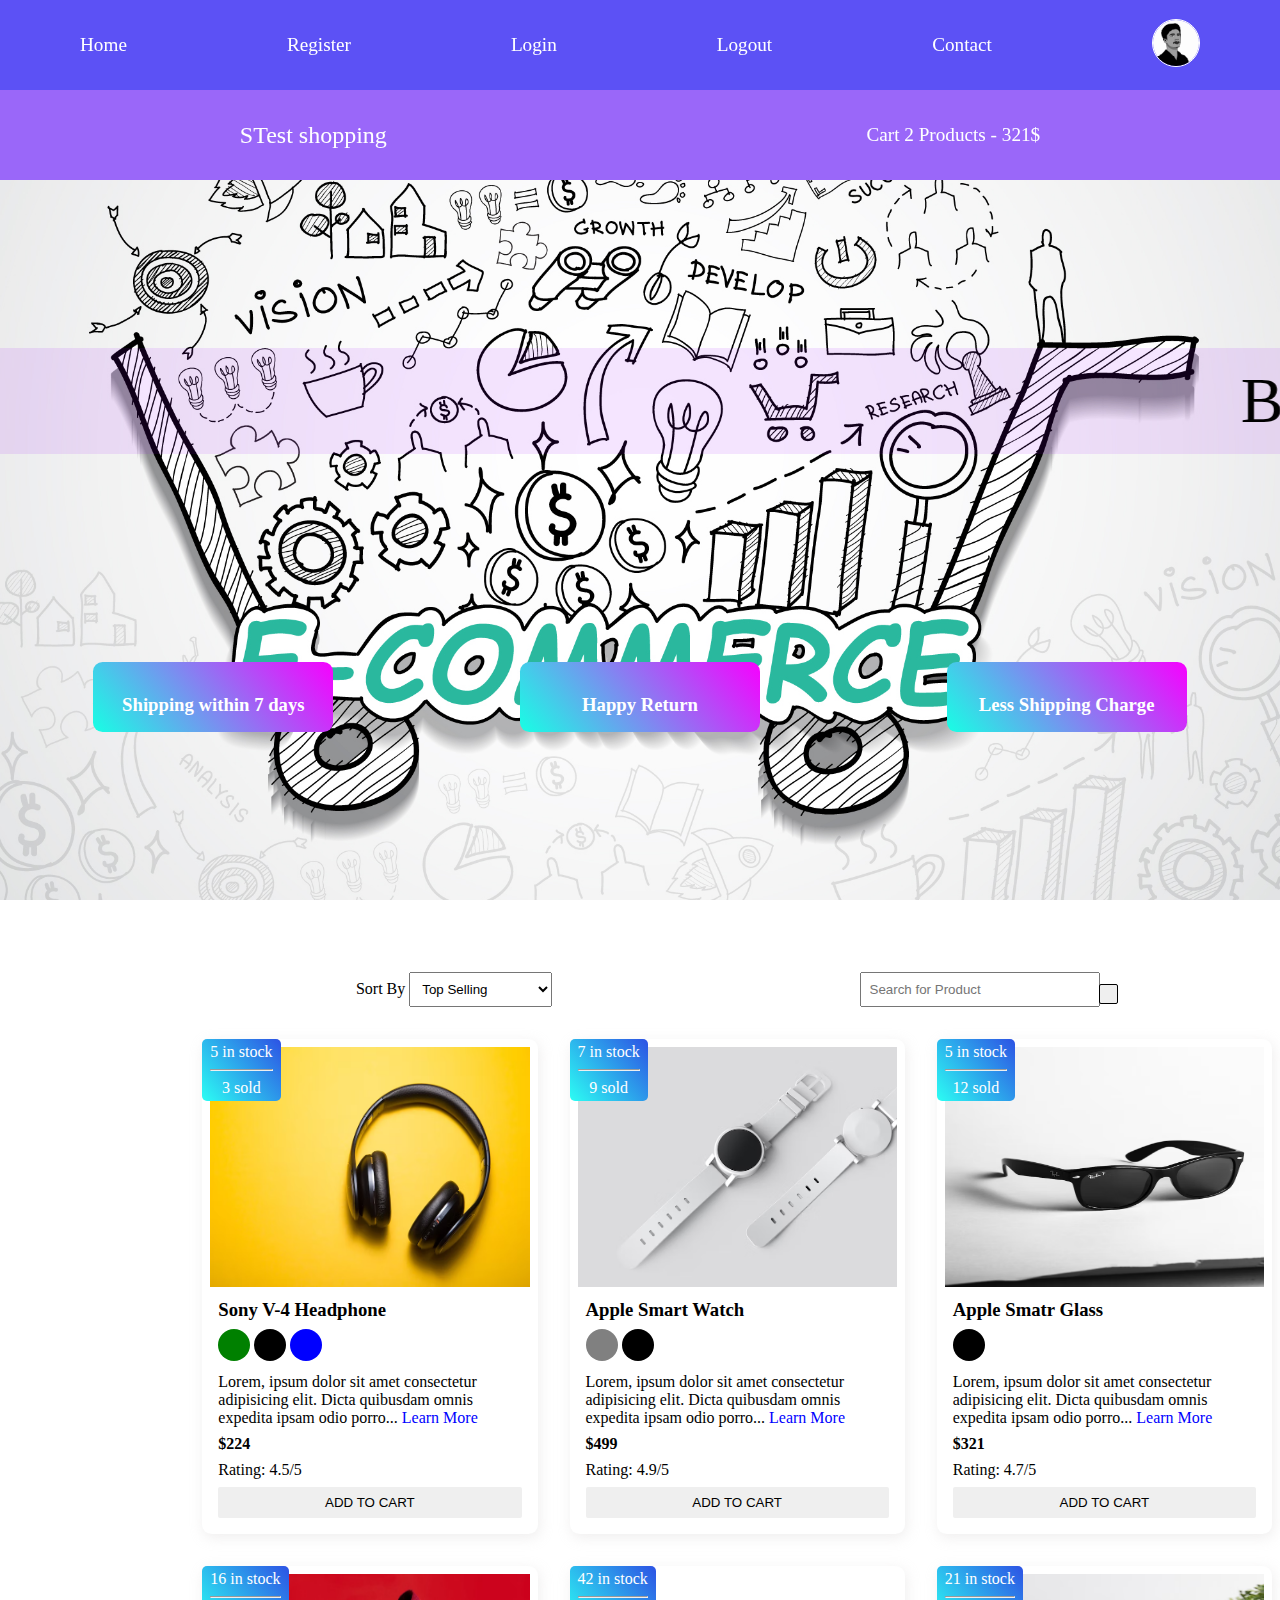
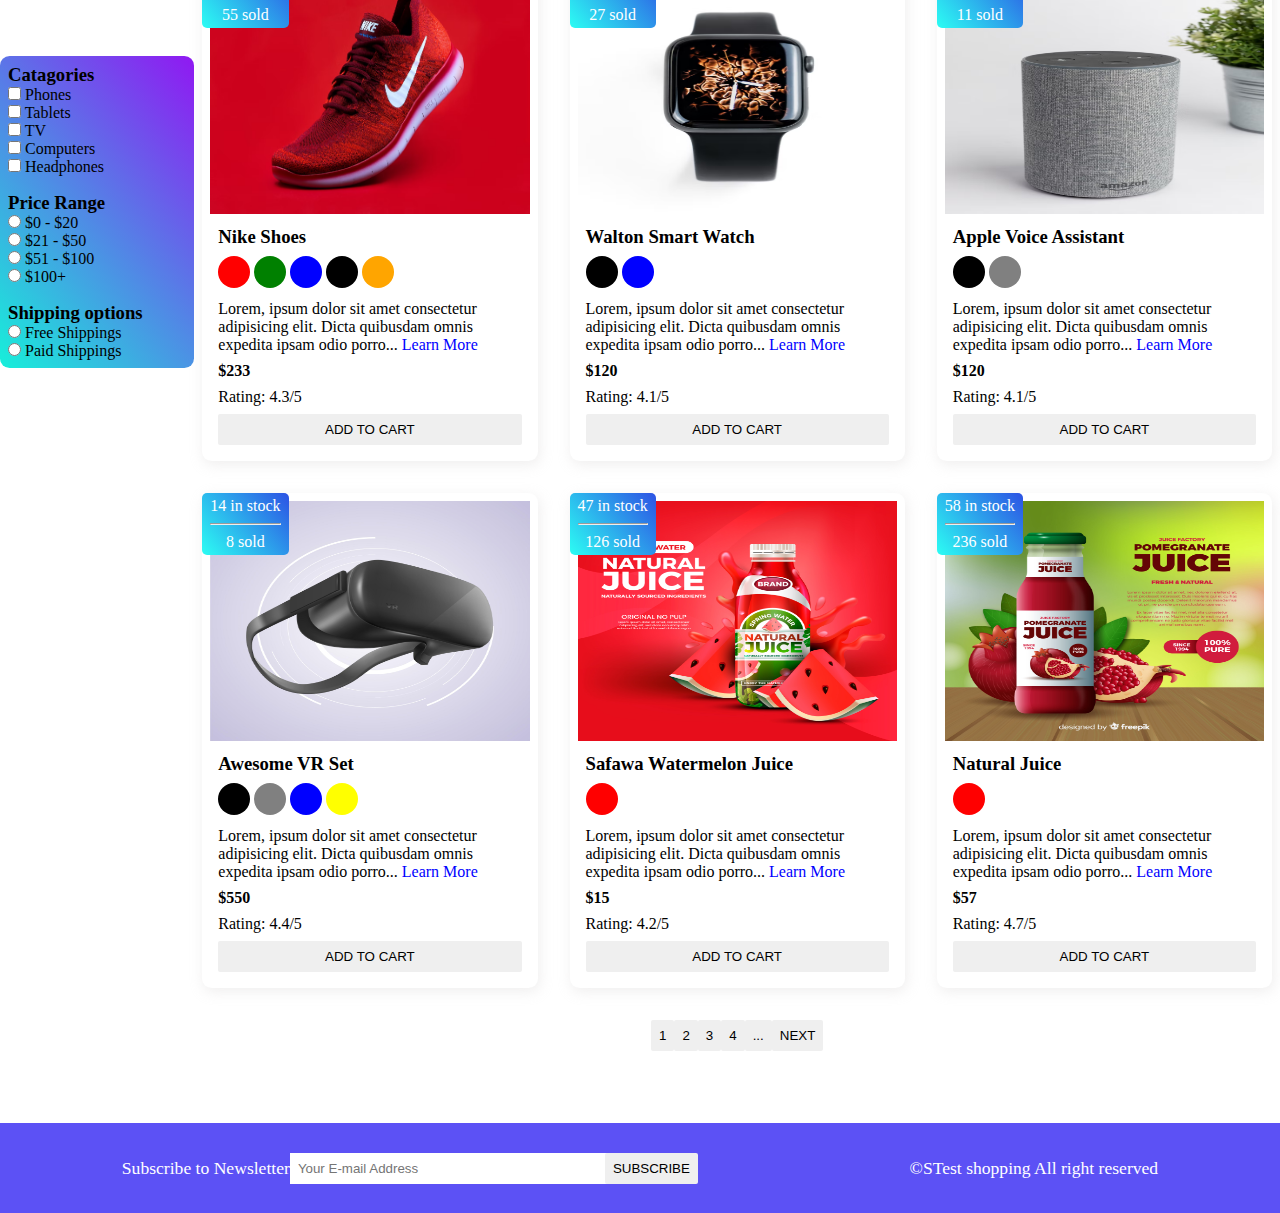
==== index.html @ 64032ff9 "day-2" ====
<!DOCTYPE html>
<html lang="en">

<head>
    <meta charset="UTF-8">
    <meta http-equiv="X-UA-Compatible" content="IE=edge">
    <meta name="viewport" content="width=device-width, initial-scale=1.0">
    <meta name="description" content="this is an ecomerce project for learning html and css">
    <title>E-commerce</title>
    <link rel="stylesheet" href="https://cdnjs.cloudflare.com/ajax/libs/font-awesome/6.2.1/css/all.min.css"
        integrity="sha512-MV7K8+y+gLIBoVD59lQIYicR65iaqukzvf/nwasF0nqhPay5w/9lJmVM2hMDcnK1OnMGCdVK+iQrJ7lzPJQd1w=="
        crossorigin="anonymous" referrerpolicy="no-referrer" />
    <link rel="stylesheet" href="style.css">
</head>

<body>
    <!-- navbar -->
    <i class="fas fa-bars fa-2x" id="menu-icon"></i>
    <nav id="menu" class="hidden">
        <ul class="nav-upper flex-space-around">
            <li class="nav_list"><a href="index.html" class="nav_link">Home</a></li>
            <li class="nav_list"><a href="register.html" class="nav_link">Register</a></li>
            <li class="nav_list"><a href="login.html" class="nav_link">Login</a></li>
            <li class="nav_list"><a href="index.html" class="nav_link">Logout</a></li>
            <li class="nav_list"><a href="contact.html" class="nav_link">Contact</a></li>
            <li class="nav_list"><a href="profile.html" class="nav_link"><img class="profile-icon" src="./images/shakib.jpeg" alt="profile-icon"></a></li>
        </ul>

        <ul class="nav-lower flex-space-around">
            <li class="nav_list"><a href="index.html" class="nav_brand nav_link">STest shopping</a></li>
            <li class="nav_list"><a href="cart.html" class="nav_link">Cart 2 Products - 321$</a></li>
        </ul>
    </nav>

    <!-- header section  -->
    <header class="header">
        <div class="banner flex-space-around">
            <marquee class="banner_title" behavior="" direction="">Buy from your favourite brands in more discount | Free shipping are available | 100% Happy return policy | Happy shopping.</marquee>
            <div class="features flex-space-around">
                <article class="feature flex-center">
                    <i class="fa-solid fa-truck feature_icon"></i>
                    <h3>Shipping within 7 days</h3>
                </article>
                <article class="feature flex-center">
                    <i class="fa-brands fa-rocketchat feature_icon"></i>
                    <h3>Happy Return</h3>
                </article>
                <article class="feature flex-center">
                    <i class="fa-regular fa-credit-card feature_icon"></i>
                    <h3>Less Shipping Charge</h3>
                </article>
            </div>
        </div>
    </header>

    <main class="flex-center">
        <div class="sidebar">
            <section class="catagory-section">
                <h3>Catagories</h3>
                <ul class="list">
                    <li class="list_item">
                        <label for="phone">
                        <input type="checkbox" name="phone" id="phone">
                        Phones</label>
                    </li>
                    <li class="list_item">
                        <label for="tablets">
                        <input type="checkbox" name="tablets" id="tablets">
                        Tablets</label>
                    </li>
                    <li class="list_item">
                        <label for="TV">
                        <input type="checkbox" name="TV" id="TV">
                        TV</label>
                    </li>
                    <li class="list_item">
                        <label for="computers">
                        <input type="checkbox" name="computers" id="computers">
                        Computers</label>
                    </li>
                    <li class="list_item">
                        <label for="headphones">
                        <input type="checkbox" name="headphones" id="headphones">
                        Headphones</label>
                    </li>
                </ul>
            </section>

            <section class="price-section">
                <h3>Price Range</h3>
                <ul class="list">
                    <li class="list_item">
                        <label for="price1">
                        <input type="radio" name="price" id="price1" value="[0-20]">
                        $0 - $20</label>
                    </li>
                    <li class="list_item">
                        <label for="price2">
                        <input type="radio" name="price" id="price2" value="[21-50]">
                        $21 - $50</label>
                    </li>
                    <li class="list_item">
                        <label for="price3">
                        <input type="radio" name="price" id="price3" value="[51-100]">
                        $51 - $100</label>
                    </li>
                    <li class="list_item">
                        <label for="price4">
                        <input type="radio" name="price" id="price4" value="[101+]">
                        $100+</label>
                    </li>
                    
                </ul>
            </section>
            <section class="shipping-section">
                <h3>Shipping options</h3>
                <ul class="list">
                    <li class="list_item">
                        <label for="free">
                        <input type="radio" name="shipping" id="free">
                        Free Shippings</label>
                    </li>
                    <li class="list_item">
                        <label for="paid">
                        <input type="radio" name="shipping" id="paid">
                        Paid Shippings</label>
                    </li>
                </ul>
            </section>
        </div>

        <div class="main-content">
            <section class="actions flex-space-around">
                <div class="actions_sort">
                    <label for="sort">Sort By</label>
                    <select name="sort" id="sort">
                        <option value="sold">Top Selling</option>
                        <option value="rating">Most Rated</option>
                        <option value="low">Price Low to High</option>
                        <option value="high">Price High to Low</option>
                        <option value="recent">Recently added</option>
                    </select>
                </div>
                <div class="actions_search">
                    <input type="text" placeholder="Search for Product">
                    <button class="btn">
                        <i class="fa-shart fa-solid fa-magnifying-glass"></i>
                    </button>
                </div>
            </section>

            <!-- product section  -->
            <section class="products">
                <article class="product cart">
                    <div class="badge">
                        <span>5 in stock</span> <hr class="hr-design">
                        <span>3 sold</span>
                    </div>
                    <img class="product_img" src="./images/product1.jpg" alt="Product 1">
                    <div class="product_body">
                        <h3 class="Product_name">Sony V-4 Headphone</h3>
                        <p>
                            <span class="dot green"></span>
                            <span class="dot black"></span>
                            <span class="dot blue"></span>
                        </p>
                        <p class="product-decription">
                            Lorem, ipsum dolor sit amet consectetur adipisicing elit. Dicta quibusdam omnis expedita ipsam odio porro... <a class="learn-more" href="/product.html">Learn More</a>
                        </p>
                        <h4 class="product_price">$224</h4>
                        <p class="product_rating">Rating: 4.5/5</p>
                        <button class="btn product_button">Add to Cart</button>
                    </div>
                </article>

                <article class="product cart">
                    <div class="badge">
                        <span>7 in stock</span> <hr class="hr-design">
                        <span>9 sold</span>
                    </div>
                    <img class="product_img" src="./images/product2.png" alt="Product 2">
                    <div class="product_body">
                        <h3 class="Product_name">Apple Smart Watch</h3>
                        <p>
                            <span class="dot grey"></span>
                            <span class="dot black"></span>
                        </p>
                        <p class="product-decription">
                            Lorem, ipsum dolor sit amet consectetur adipisicing elit. Dicta quibusdam omnis expedita ipsam odio porro... <a class="learn-more" href="/product.html">Learn More</a>
                        </p>
                        <h4 class="product_price">$499</h4>
                        <p class="product_rating">Rating: 4.9/5</p>
                        <button class="btn product_button">Add to Cart</button>
                    </div>
                </article>
                
                <article class="product cart">
                    <div class="badge">
                        <span>5 in stock</span> <hr class="hr-design">
                        <span>12 sold</span>
                    </div>
                    <img class="product_img" src="./images/product3.jpg" alt="Product 3">
                    <div class="product_body">
                        <h3 class="Product_name">Apple Smatr Glass</h3>
                        <p>
                            <span class="dot black"></span>
                        </p>
                        <p class="product-decription">
                            Lorem, ipsum dolor sit amet consectetur adipisicing elit. Dicta quibusdam omnis expedita ipsam odio porro... <a class="learn-more" href="/product.html">Learn More</a>
                        </p>
                        <h4 class="product_price">$321</h4>
                        <p class="product_rating">Rating: 4.7/5</p>
                        <button class="btn product_button">Add to Cart</button>
                    </div>
                </article>

                <article class="product cart">
                    <div class="badge">
                        <span>16 in stock</span> <hr class="hr-design">
                        <span>55 sold</span>
                    </div>
                    <img class="product_img" src="./images/product4.jpg" alt="Product 4">
                    <div class="product_body">
                        <h3 class="Product_name">Nike Shoes</h3>
                        <p>
                            <span class="dot red"></span>
                            <span class="dot green"></span>
                            <span class="dot blue"></span>
                            <span class="dot black"></span>
                            <span class="dot orange"></span>
                        </p>
                        <p class="product-decription">
                            Lorem, ipsum dolor sit amet consectetur adipisicing elit. Dicta quibusdam omnis expedita ipsam odio porro... <a class="learn-more" href="/product.html">Learn More</a>
                        </p>
                        <h4 class="product_price">$233</h4>
                        <p class="product_rating">Rating: 4.3/5</p>
                        <button class="btn product_button">Add to Cart</button>
                    </div>
                </article>

                <article class="product cart">
                    <div class="badge">
                        <span>42 in stock</span> <hr class="hr-design">
                        <span>27 sold</span>
                    </div>
                    <img class="product_img" src="./images/product5.jpg" alt="Product 5">
                    <div class="product_body">
                        <h3 class="Product_name">Walton Smart Watch</h3>
                        <p>
                            <span class="dot black"></span>
                            <span class="dot blue"></span>
                        </p>
                        <p class="product-decription">
                            Lorem, ipsum dolor sit amet consectetur adipisicing elit. Dicta quibusdam omnis expedita ipsam odio porro... <a class="learn-more" href="/product.html">Learn More</a>
                        </p>
                        <h4 class="product_price">$120</h4>
                        <p class="product_rating">Rating: 4.1/5</p>
                        <button class="btn product_button">Add to Cart</button>
                    </div>
                </article>

                <article class="product cart">
                    <div class="badge">
                        <span>21 in stock</span> <hr class="hr-design">
                        <span>11 sold</span>
                    </div>
                    <img class="product_img" src="./images/product6.jpg" alt="Product 6">
                    <div class="product_body">
                        <h3 class="Product_name">Apple Voice Assistant</h3>
                        <p>
                            <span class="dot black"></span>
                            <span class="dot grey"></span>
                        </p>
                        <p class="product-decription">
                            Lorem, ipsum dolor sit amet consectetur adipisicing elit. Dicta quibusdam omnis expedita ipsam odio porro... <a class="learn-more" href="/product.html">Learn More</a>
                        </p>
                        <h4 class="product_price">$120</h4>
                        <p class="product_rating">Rating: 4.1/5</p>
                        <button class="btn product_button">Add to Cart</button>
                    </div>
                </article>

                <article class="product cart">
                    <div class="badge">
                        <span>14 in stock</span> <hr class="hr-design">
                        <span>8 sold</span>
                    </div>
                    <img class="product_img" src="./images/product7.jpg" alt="Product 6">
                    <div class="product_body">
                        <h3 class="Product_name">Awesome VR Set</h3>
                        <p>
                            <span class="dot black"></span>
                            <span class="dot grey"></span>
                            <span class="dot blue"></span>
                            <span class="dot yellow"></span>
                        </p>
                        <p class="product-decription">
                            Lorem, ipsum dolor sit amet consectetur adipisicing elit. Dicta quibusdam omnis expedita ipsam odio porro... <a class="learn-more" href="/product.html">Learn More</a>
                        </p>
                        <h4 class="product_price">$550</h4>
                        <p class="product_rating">Rating: 4.4/5</p>
                        <button class="btn product_button">Add to Cart</button>
                    </div>
                </article>

                <article class="product cart">
                    <div class="badge">
                        <span>47 in stock</span> <hr class="hr-design">
                        <span>126 sold</span>
                    </div>
                    <img class="product_img" src="./images/product8.jpg" alt="Product 8">
                    <div class="product_body">
                        <h3 class="Product_name">Safawa Watermelon Juice</h3>
                        <p>
                            <span class="dot red"></span>
                        </p>
                        <p class="product-decription">
                            Lorem, ipsum dolor sit amet consectetur adipisicing elit. Dicta quibusdam omnis expedita ipsam odio porro... <a class="learn-more" href="/product.html">Learn More</a>
                        </p>
                        <h4 class="product_price">$15</h4>
                        <p class="product_rating">Rating: 4.2/5</p>
                        <button class="btn product_button">Add to Cart</button>
                    </div>
                </article>

                <article class="product cart">
                    <div class="badge">
                        <span>58 in stock</span> <hr class="hr-design">
                        <span>236 sold</span>
                    </div>
                    <img class="product_img" src="./images/product9.jpg" alt="Product 9">
                    <div class="product_body">
                        <h3 class="Product_name">Natural Juice</h3>
                        <p>
                            <span class="dot red"></span>
                        </p>
                        <p class="product-decription">
                            Lorem, ipsum dolor sit amet consectetur adipisicing elit. Dicta quibusdam omnis expedita ipsam odio porro... <a class="learn-more" href="/product.html">Learn More</a>
                        </p>
                        <h4 class="product_price">$57</h4>
                        <p class="product_rating">Rating: 4.7/5</p>
                        <button class="btn product_button">Add to Cart</button>
                    </div>
                </article>
            </section>
            <div class="pagination">
                <button class="btn pagination_btn">1</button>
                <button class="btn pagination_btn">2</button>
                <button class="btn pagination_btn">3</button>
                <button class="btn pagination_btn">4</button>
                <button class="btn pagination_btn">...</button>
                <button class="btn pagination_btn">NEXT</button>
            </div>
        </div>
    </main>

    <!-- footer  -->
    <footer class="footer flex-space-around">
        <div class="flex-space-around">
            <label for="subscribe">Subscribe to Newsletter</label>
            <input type="email" id="subscribe" name="subscribe" class="footer_input" placeholder="Your E-mail Address"/>
            <button class="btn btn-subscribe">Subscribe</button>
        </div>
        <div>
            <p>&copy;STest shopping All right reserved</p>
        </div>
    </footer>

    <script src="./Scripts/index.js"></script>
</body>

</html>
---- style.css ----
/* css variables */

:root{
    --primary-color: rgb(92, 81, 245);
    --secondary-color: rgba(143, 87, 248, 0.9);
    --padding: 0.5rem;
    --transition: all 0.3sec;
    --border-radious: 0.6rem;
    --box-shadow: 0.1rem 0.2rem 0.8rem rgba(205, 202, 202, 0.3);
}



/* primary codes */

*{
    box-sizing: border-box;
    list-style-type: none; 
    margin: 0;
    padding: 0;
    outline: none;
    text-decoration: none;
}

html{
    scroll-behavior: smooth;
}

img{
    width: 100%;
    height: auto;
}

.flex-center{
    display: flex;
    justify-content: center;
    align-items: center;

}

.flex-space-around{
    display: flex;
    justify-content: space-around;
    align-items: center;
}

.btn{
    border: none;
    padding: var(--padding);
    cursor: pointer;
    text-transform: uppercase;
    align-items: center;
    border-radius: 2px;
}

.btn:hover{
    background-color: var(--secondary-color);
}

.cart{
    box-shadow: var(--box-shadow);
    border-radius: var(--border-radious);
    transition: var(--transition);
    padding: var(--padding);
}

.cart:hover{
    box-shadow: 0.1rem 0.2rem 0.8rem rgb(129, 128, 131);
}

.hr-design{
    margin: 0.5rem 0;
}

.dot{
    height: 2rem;
    width: 2rem;
    border-radius: 50%;
    display: inline-block;
}

.red{
    background-color: red;
}

.green{
    background-color: green;
}

.blue{
    background-color: blue;
}

.black{
    background-color: black;
}

.grey{
    background-color: grey;
}

.yellow{
    background-color: yellow;
}

.orange{
    background-color: orange;
}


/*upper navbar */

#menu-icon{
    display: none;
}

nav{
    font-family: 'Lucida Sans';
    font-size: 1.2rem;
    position: sticky;
    top: 0;
    left: 0;
    z-index: 100;
}

.nav-upper{
    min-height: 10vh;
    background-color: var(--primary-color);
    padding: 1rem 0;
}

.nav_list{
    transition: var(--transition);
}

.nav_list:hover{
    color: black;
}

.nav_link{
    color: white;
    transition: var(--transition);
}

.nav_link:hover{
    color: black;
}

.profile-icon{
    width: 3rem;
    height: 3rem;
    border-radius: 50%;
    border: white 1px solid;
    filter: saturate(0);
    transition: var(--transition);
}

.profile-icon:hover{
    filter: none;
}


/* lower navbar */

.nav-lower{
    min-height: 10vh;
    background-color: var(--secondary-color);
}

.nav_brand{
    font-size: 1.5rem;
}




/* header  */

.header{
    padding: 4rem 0;
    height: 80vh;
    background: url(./images/bg3.jpg) no-repeat center;
    background-attachment: fixed;
    background-size: cover;
}

.banner{
    width: 100%;
    height: 100%;
    flex-direction: column;
}

.banner_title{
    font-size: 4rem;
    background-color: rgba(153, 0, 255, 0.1);
    padding: 1rem;
    border-radius: 5;
}

.features{
    width: 100%;

}

.feature{
    background-image: linear-gradient(50deg, rgb(23, 255, 228), rgb(247, 0, 255));
    color: white;
    border-radius: var(--border-radious);
    padding: 1rem;
    width: 15rem;
    flex-direction: column;
    gap: 1rem;
}

.feature_icon{
    font-size: 2.3rem;
}


/* main content  */
main{
    padding: 4rem 0;
    min-height: 80vh;
}

.sidebar{
    flex: 0.5;
    padding: var(--padding);
    display: flex;
    flex-direction: column;
    justify-content: center;
    gap: 1rem;
    background-image: linear-gradient(50deg, rgb(23, 239, 218), rgb(144, 24, 242));
    border-radius: var(--border-radious);
    position: sticky;
    top: 10rem;
    left: 0;
    z-index: 100;
}

.main-content{
    flex: 3;
    padding: var(--padding);
}

.actions_sort select{
    padding: var(--padding);
}

.actions_search input{
    padding: var(--padding);
    width: 15rem;
}

.actions_search button{
    margin-left: -0.3rem;
    border: 1px solid;
    padding: 0.55rem;
}

.products{
    display: grid;
    grid-template-columns: repeat(3, minmax(0, 1fr));
    gap: 2rem;
    padding: 2rem 0;
}

.product{
    position: relative;
}

.badge{
    position: absolute;
    top: 0;
    left: 0;
    background-image: linear-gradient(50deg, rgb(44, 253, 243), rgb(45, 82, 228));
    color: white;
    padding: 4px 8px;
    border-radius: 5px;
    text-align: center;
    z-index: 10;
}

.product_img{
    width: 100%;
    height: 15rem;
    transition: var(--transition);
}

.product_body{
    padding: var(--padding);
    display: flex;
    flex-direction: column;
    gap: 0.5rem;
}

.learn-more{
    color: blue;
}

.pagination{
    display: flex;
    justify-content: center;
    align-items: center;
}


/* footer  */

.footer{
    padding: 1rem;
    background-color: var(--primary-color);
    min-height: 10vh;
    color: white;
    font-size: 1.1rem;
}

.btn-subscribe{
    margin-left: -5px;
}

.footer_input{
    border: none;
    padding: var(--padding);
    width: 20rem;
}




@media (max-width: 992px) {
    .flex-space-around{
        flex-direction: column;
        gap: 1rem;
        padding: 1rem 0;
    }

    #menu-icon{
        display: block;
        text-align: center;
        margin: 1rem;
        cursor: pointer;
    }

    .hidden{
        display: none;
    }

    .header{
        height: 100vh;
    }

    .products{
        grid-template-columns: repeat(2, minmax(0, 1fr));
    }

    .banner_title{
        font-size: 2rem;
        padding: 10px;
    }
}


@media (max-width: 768px) {
    .products{
        grid-template-columns: repeat(1, minmax(0, 1fr));
    }
}


@media (max-width: 600px) {
    
}
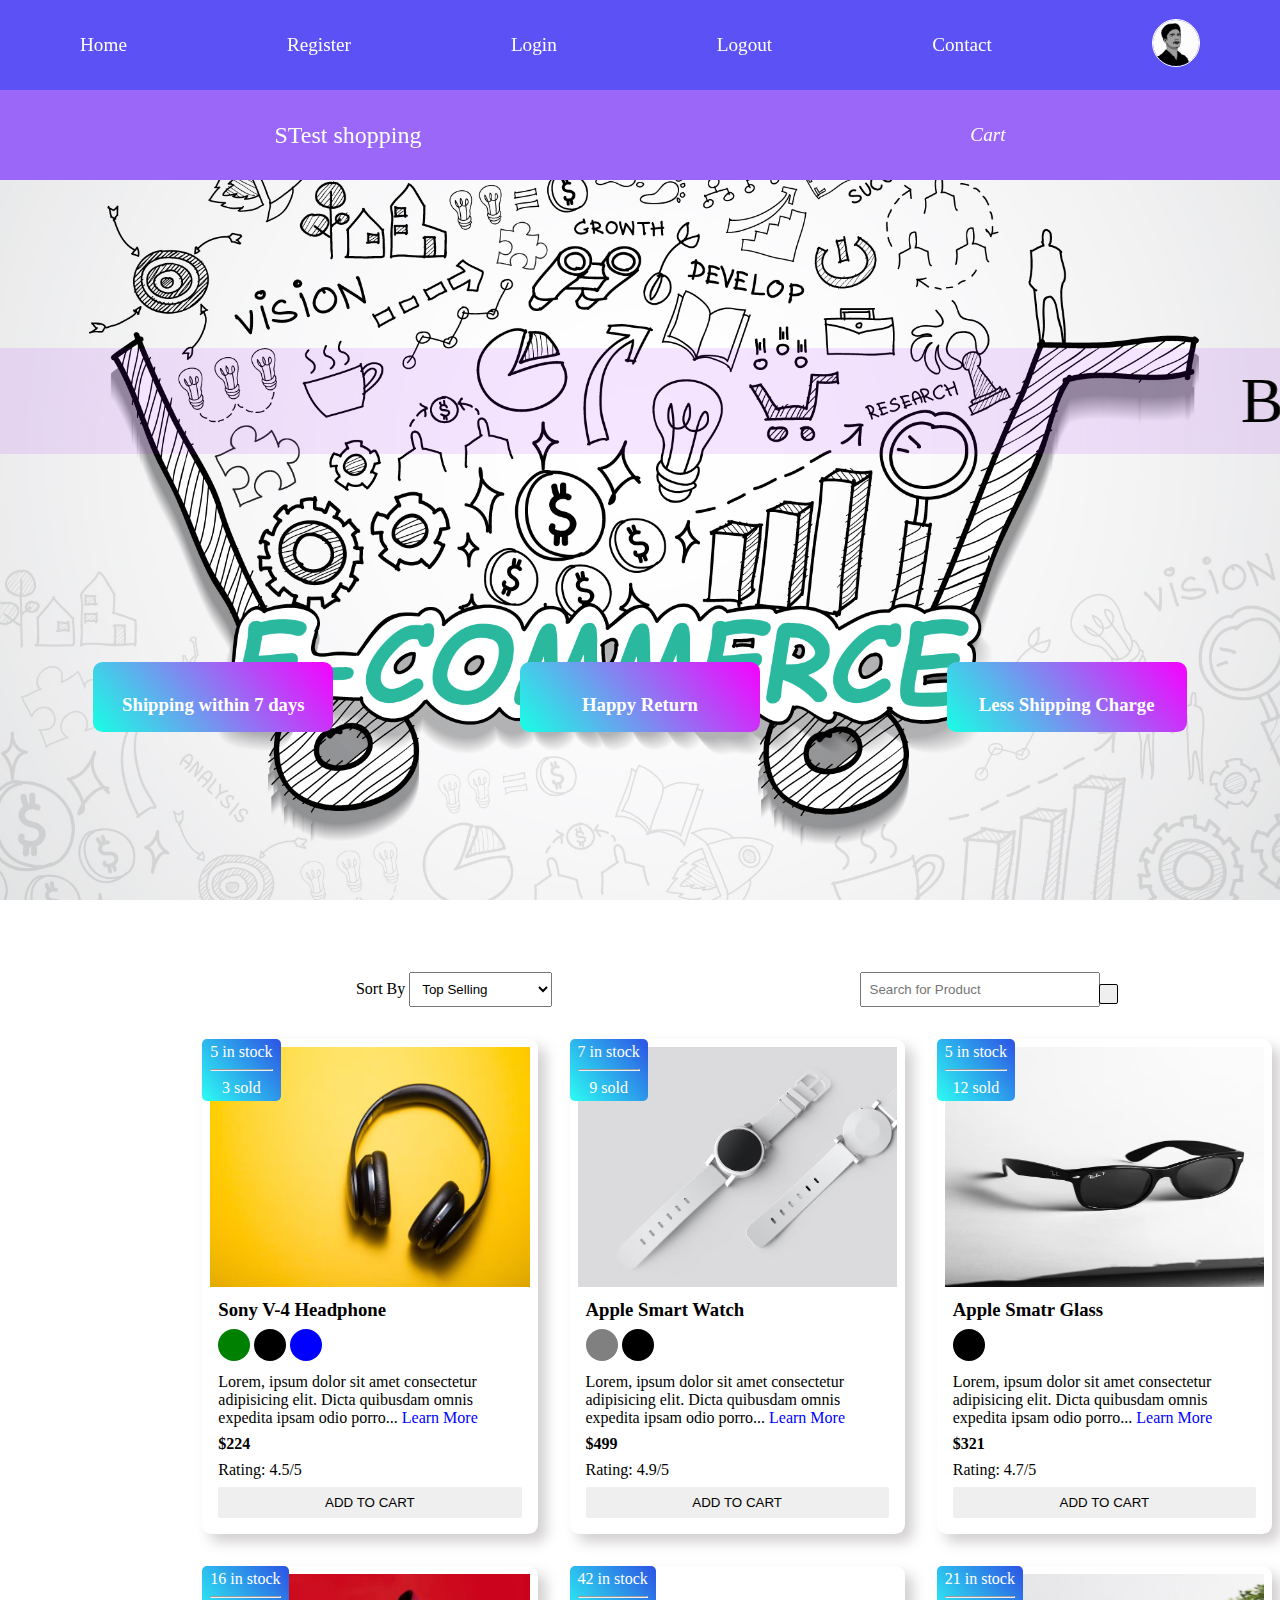
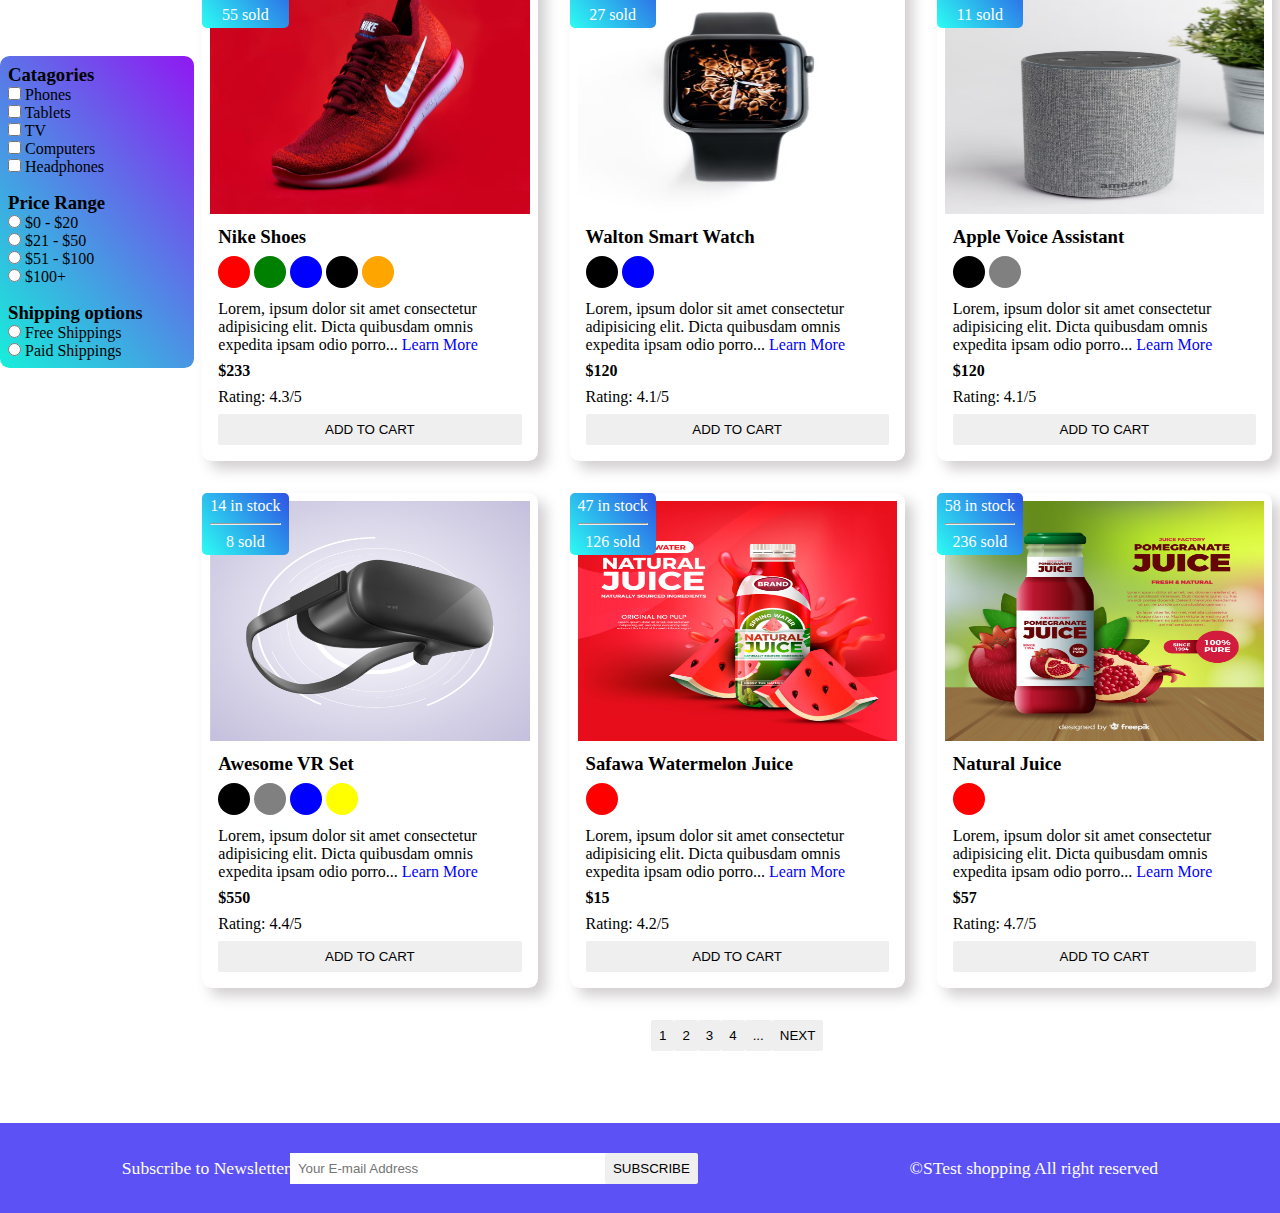
==== commit eba56dc1: "day-3 | all done" ====
--- a/index.html
+++ b/index.html
@@ -23,19 +23,21 @@
             <li class="nav_list"><a href="login.html" class="nav_link">Login</a></li>
             <li class="nav_list"><a href="index.html" class="nav_link">Logout</a></li>
             <li class="nav_list"><a href="contact.html" class="nav_link">Contact</a></li>
-            <li class="nav_list"><a href="profile.html" class="nav_link"><img class="profile-icon" src="./images/shakib.jpeg" alt="profile-icon"></a></li>
+            <li class="nav_list"><a href="profile.html" class="nav_link"><img class="profile-icon"
+                        src="./images/shakib.jpeg" alt="profile-icon"></a></li>
         </ul>
 
         <ul class="nav-lower flex-space-around">
             <li class="nav_list"><a href="index.html" class="nav_brand nav_link">STest shopping</a></li>
-            <li class="nav_list"><a href="cart.html" class="nav_link">Cart 2 Products - 321$</a></li>
+            <li class="nav_list"><a href="cart.html" class="nav_link"><i class="fa fa-shopping-cart" aria-hidden="true"> Cart</i></a></li>
         </ul>
     </nav>
 
     <!-- header section  -->
     <header class="header">
         <div class="banner flex-space-around">
-            <marquee class="banner_title" behavior="" direction="">Buy from your favourite brands in more discount | Free shipping are available | 100% Happy return policy | Happy shopping.</marquee>
+            <marquee class="banner_title" behavior="" direction="">Buy from your favourite brands in more discount |
+                Free shipping are available | 100% Happy return policy | Happy shopping.</marquee>
             <div class="features flex-space-around">
                 <article class="feature flex-center">
                     <i class="fa-solid fa-truck feature_icon"></i>
@@ -60,28 +62,28 @@
                 <ul class="list">
                     <li class="list_item">
                         <label for="phone">
-                        <input type="checkbox" name="phone" id="phone">
-                        Phones</label>
+                            <input type="checkbox" name="phone" id="phone">
+                            Phones</label>
                     </li>
                     <li class="list_item">
                         <label for="tablets">
-                        <input type="checkbox" name="tablets" id="tablets">
-                        Tablets</label>
+                            <input type="checkbox" name="tablets" id="tablets">
+                            Tablets</label>
                     </li>
                     <li class="list_item">
                         <label for="TV">
-                        <input type="checkbox" name="TV" id="TV">
-                        TV</label>
+                            <input type="checkbox" name="TV" id="TV">
+                            TV</label>
                     </li>
                     <li class="list_item">
                         <label for="computers">
-                        <input type="checkbox" name="computers" id="computers">
-                        Computers</label>
+                            <input type="checkbox" name="computers" id="computers">
+                            Computers</label>
                     </li>
                     <li class="list_item">
                         <label for="headphones">
-                        <input type="checkbox" name="headphones" id="headphones">
-                        Headphones</label>
+                            <input type="checkbox" name="headphones" id="headphones">
+                            Headphones</label>
                     </li>
                 </ul>
             </section>
@@ -91,25 +93,25 @@
                 <ul class="list">
                     <li class="list_item">
                         <label for="price1">
-                        <input type="radio" name="price" id="price1" value="[0-20]">
-                        $0 - $20</label>
+                            <input type="radio" name="price" id="price1" value="[0-20]">
+                            $0 - $20</label>
                     </li>
                     <li class="list_item">
                         <label for="price2">
-                        <input type="radio" name="price" id="price2" value="[21-50]">
-                        $21 - $50</label>
+                            <input type="radio" name="price" id="price2" value="[21-50]">
+                            $21 - $50</label>
                     </li>
                     <li class="list_item">
                         <label for="price3">
-                        <input type="radio" name="price" id="price3" value="[51-100]">
-                        $51 - $100</label>
+                            <input type="radio" name="price" id="price3" value="[51-100]">
+                            $51 - $100</label>
                     </li>
                     <li class="list_item">
                         <label for="price4">
-                        <input type="radio" name="price" id="price4" value="[101+]">
-                        $100+</label>
-                    </li>
-                    
+                            <input type="radio" name="price" id="price4" value="[101+]">
+                            $100+</label>
+                    </li>
+
                 </ul>
             </section>
             <section class="shipping-section">
@@ -117,13 +119,13 @@
                 <ul class="list">
                     <li class="list_item">
                         <label for="free">
-                        <input type="radio" name="shipping" id="free">
-                        Free Shippings</label>
+                            <input type="radio" name="shipping" id="free">
+                            Free Shippings</label>
                     </li>
                     <li class="list_item">
                         <label for="paid">
-                        <input type="radio" name="shipping" id="paid">
-                        Paid Shippings</label>
+                            <input type="radio" name="shipping" id="paid">
+                            Paid Shippings</label>
                     </li>
                 </ul>
             </section>
@@ -151,9 +153,10 @@
 
             <!-- product section  -->
             <section class="products">
-                <article class="product cart">
-                    <div class="badge">
-                        <span>5 in stock</span> <hr class="hr-design">
+                <article class="product card">
+                    <div class="badge">
+                        <span>5 in stock</span>
+                        <hr class="hr-design">
                         <span>3 sold</span>
                     </div>
                     <img class="product_img" src="./images/product1.jpg" alt="Product 1">
@@ -165,7 +168,8 @@
                             <span class="dot blue"></span>
                         </p>
                         <p class="product-decription">
-                            Lorem, ipsum dolor sit amet consectetur adipisicing elit. Dicta quibusdam omnis expedita ipsam odio porro... <a class="learn-more" href="/product.html">Learn More</a>
+                            Lorem, ipsum dolor sit amet consectetur adipisicing elit. Dicta quibusdam omnis expedita
+                            ipsam odio porro... <a class="learn-more" href="/product.html">Learn More</a>
                         </p>
                         <h4 class="product_price">$224</h4>
                         <p class="product_rating">Rating: 4.5/5</p>
@@ -173,9 +177,10 @@
                     </div>
                 </article>
 
-                <article class="product cart">
-                    <div class="badge">
-                        <span>7 in stock</span> <hr class="hr-design">
+                <article class="product card">
+                    <div class="badge">
+                        <span>7 in stock</span>
+                        <hr class="hr-design">
                         <span>9 sold</span>
                     </div>
                     <img class="product_img" src="./images/product2.png" alt="Product 2">
@@ -186,17 +191,19 @@
                             <span class="dot black"></span>
                         </p>
                         <p class="product-decription">
-                            Lorem, ipsum dolor sit amet consectetur adipisicing elit. Dicta quibusdam omnis expedita ipsam odio porro... <a class="learn-more" href="/product.html">Learn More</a>
+                            Lorem, ipsum dolor sit amet consectetur adipisicing elit. Dicta quibusdam omnis expedita
+                            ipsam odio porro... <a class="learn-more" href="/product.html">Learn More</a>
                         </p>
                         <h4 class="product_price">$499</h4>
                         <p class="product_rating">Rating: 4.9/5</p>
                         <button class="btn product_button">Add to Cart</button>
                     </div>
                 </article>
-                
-                <article class="product cart">
-                    <div class="badge">
-                        <span>5 in stock</span> <hr class="hr-design">
+
+                <article class="product card">
+                    <div class="badge">
+                        <span>5 in stock</span>
+                        <hr class="hr-design">
                         <span>12 sold</span>
                     </div>
                     <img class="product_img" src="./images/product3.jpg" alt="Product 3">
@@ -206,7 +213,8 @@
                             <span class="dot black"></span>
                         </p>
                         <p class="product-decription">
-                            Lorem, ipsum dolor sit amet consectetur adipisicing elit. Dicta quibusdam omnis expedita ipsam odio porro... <a class="learn-more" href="/product.html">Learn More</a>
+                            Lorem, ipsum dolor sit amet consectetur adipisicing elit. Dicta quibusdam omnis expedita
+                            ipsam odio porro... <a class="learn-more" href="/product.html">Learn More</a>
                         </p>
                         <h4 class="product_price">$321</h4>
                         <p class="product_rating">Rating: 4.7/5</p>
@@ -214,9 +222,10 @@
                     </div>
                 </article>
 
-                <article class="product cart">
-                    <div class="badge">
-                        <span>16 in stock</span> <hr class="hr-design">
+                <article class="product card">
+                    <div class="badge">
+                        <span>16 in stock</span>
+                        <hr class="hr-design">
                         <span>55 sold</span>
                     </div>
                     <img class="product_img" src="./images/product4.jpg" alt="Product 4">
@@ -230,7 +239,8 @@
                             <span class="dot orange"></span>
                         </p>
                         <p class="product-decription">
-                            Lorem, ipsum dolor sit amet consectetur adipisicing elit. Dicta quibusdam omnis expedita ipsam odio porro... <a class="learn-more" href="/product.html">Learn More</a>
+                            Lorem, ipsum dolor sit amet consectetur adipisicing elit. Dicta quibusdam omnis expedita
+                            ipsam odio porro... <a class="learn-more" href="/product.html">Learn More</a>
                         </p>
                         <h4 class="product_price">$233</h4>
                         <p class="product_rating">Rating: 4.3/5</p>
@@ -238,9 +248,10 @@
                     </div>
                 </article>
 
-                <article class="product cart">
-                    <div class="badge">
-                        <span>42 in stock</span> <hr class="hr-design">
+                <article class="product card">
+                    <div class="badge">
+                        <span>42 in stock</span>
+                        <hr class="hr-design">
                         <span>27 sold</span>
                     </div>
                     <img class="product_img" src="./images/product5.jpg" alt="Product 5">
@@ -251,7 +262,8 @@
                             <span class="dot blue"></span>
                         </p>
                         <p class="product-decription">
-                            Lorem, ipsum dolor sit amet consectetur adipisicing elit. Dicta quibusdam omnis expedita ipsam odio porro... <a class="learn-more" href="/product.html">Learn More</a>
+                            Lorem, ipsum dolor sit amet consectetur adipisicing elit. Dicta quibusdam omnis expedita
+                            ipsam odio porro... <a class="learn-more" href="/product.html">Learn More</a>
                         </p>
                         <h4 class="product_price">$120</h4>
                         <p class="product_rating">Rating: 4.1/5</p>
@@ -259,9 +271,10 @@
                     </div>
                 </article>
 
-                <article class="product cart">
-                    <div class="badge">
-                        <span>21 in stock</span> <hr class="hr-design">
+                <article class="product card">
+                    <div class="badge">
+                        <span>21 in stock</span>
+                        <hr class="hr-design">
                         <span>11 sold</span>
                     </div>
                     <img class="product_img" src="./images/product6.jpg" alt="Product 6">
@@ -272,7 +285,8 @@
                             <span class="dot grey"></span>
                         </p>
                         <p class="product-decription">
-                            Lorem, ipsum dolor sit amet consectetur adipisicing elit. Dicta quibusdam omnis expedita ipsam odio porro... <a class="learn-more" href="/product.html">Learn More</a>
+                            Lorem, ipsum dolor sit amet consectetur adipisicing elit. Dicta quibusdam omnis expedita
+                            ipsam odio porro... <a class="learn-more" href="/product.html">Learn More</a>
                         </p>
                         <h4 class="product_price">$120</h4>
                         <p class="product_rating">Rating: 4.1/5</p>
@@ -280,9 +294,10 @@
                     </div>
                 </article>
 
-                <article class="product cart">
-                    <div class="badge">
-                        <span>14 in stock</span> <hr class="hr-design">
+                <article class="product card">
+                    <div class="badge">
+                        <span>14 in stock</span>
+                        <hr class="hr-design">
                         <span>8 sold</span>
                     </div>
                     <img class="product_img" src="./images/product7.jpg" alt="Product 6">
@@ -295,7 +310,8 @@
                             <span class="dot yellow"></span>
                         </p>
                         <p class="product-decription">
-                            Lorem, ipsum dolor sit amet consectetur adipisicing elit. Dicta quibusdam omnis expedita ipsam odio porro... <a class="learn-more" href="/product.html">Learn More</a>
+                            Lorem, ipsum dolor sit amet consectetur adipisicing elit. Dicta quibusdam omnis expedita
+                            ipsam odio porro... <a class="learn-more" href="/product.html">Learn More</a>
                         </p>
                         <h4 class="product_price">$550</h4>
                         <p class="product_rating">Rating: 4.4/5</p>
@@ -303,9 +319,10 @@
                     </div>
                 </article>
 
-                <article class="product cart">
-                    <div class="badge">
-                        <span>47 in stock</span> <hr class="hr-design">
+                <article class="product card">
+                    <div class="badge">
+                        <span>47 in stock</span>
+                        <hr class="hr-design">
                         <span>126 sold</span>
                     </div>
                     <img class="product_img" src="./images/product8.jpg" alt="Product 8">
@@ -315,7 +332,8 @@
                             <span class="dot red"></span>
                         </p>
                         <p class="product-decription">
-                            Lorem, ipsum dolor sit amet consectetur adipisicing elit. Dicta quibusdam omnis expedita ipsam odio porro... <a class="learn-more" href="/product.html">Learn More</a>
+                            Lorem, ipsum dolor sit amet consectetur adipisicing elit. Dicta quibusdam omnis expedita
+                            ipsam odio porro... <a class="learn-more" href="/product.html">Learn More</a>
                         </p>
                         <h4 class="product_price">$15</h4>
                         <p class="product_rating">Rating: 4.2/5</p>
@@ -323,9 +341,10 @@
                     </div>
                 </article>
 
-                <article class="product cart">
-                    <div class="badge">
-                        <span>58 in stock</span> <hr class="hr-design">
+                <article class="product card">
+                    <div class="badge">
+                        <span>58 in stock</span>
+                        <hr class="hr-design">
                         <span>236 sold</span>
                     </div>
                     <img class="product_img" src="./images/product9.jpg" alt="Product 9">
@@ -335,7 +354,8 @@
                             <span class="dot red"></span>
                         </p>
                         <p class="product-decription">
-                            Lorem, ipsum dolor sit amet consectetur adipisicing elit. Dicta quibusdam omnis expedita ipsam odio porro... <a class="learn-more" href="/product.html">Learn More</a>
+                            Lorem, ipsum dolor sit amet consectetur adipisicing elit. Dicta quibusdam omnis expedita
+                            ipsam odio porro... <a class="learn-more" href="/product.html">Learn More</a>
                         </p>
                         <h4 class="product_price">$57</h4>
                         <p class="product_rating">Rating: 4.7/5</p>
@@ -358,7 +378,8 @@
     <footer class="footer flex-space-around">
         <div class="flex-space-around">
             <label for="subscribe">Subscribe to Newsletter</label>
-            <input type="email" id="subscribe" name="subscribe" class="footer_input" placeholder="Your E-mail Address"/>
+            <input type="email" id="subscribe" name="subscribe" class="footer_input"
+                placeholder="Your E-mail Address" />
             <button class="btn btn-subscribe">Subscribe</button>
         </div>
         <div>
--- a/style.css
+++ b/style.css
@@ -6,7 +6,7 @@
     --padding: 0.5rem;
     --transition: all 0.3sec;
     --border-radious: 0.6rem;
-    --box-shadow: 0.1rem 0.2rem 0.8rem rgba(205, 202, 202, 0.3);
+    --box-shadow: 0.5rem 0.5rem 0.8rem rgba(205, 202, 202, 0.9);
 }
 
 
@@ -54,17 +54,18 @@
 }
 
 .btn:hover{
-    background-color: var(--secondary-color);
-}
-
-.cart{
+    background-color: blue;
+    color: white;
+}
+
+.card{
     box-shadow: var(--box-shadow);
     border-radius: var(--border-radious);
     transition: var(--transition);
     padding: var(--padding);
 }
 
-.cart:hover{
+.card:hover{
     box-shadow: 0.1rem 0.2rem 0.8rem rgb(129, 128, 131);
 }
 
@@ -105,6 +106,10 @@
 
 .orange{
     background-color: orange;
+}
+
+.text-center{
+    text-align: center;
 }
 
 
@@ -305,6 +310,203 @@
 }
 
 
+
+/* product details here  */
+
+.product_details-left{
+    flex: 1;
+}
+
+.product_details-left img{
+    height: 20rem;
+    width: 30rem;
+}
+
+.product_details-right{
+    flex: 1;
+    flex-direction: column;
+    display: flex;
+    gap: 0.5rem;
+}
+
+
+/* cart designing */
+.cart{
+    padding: var(--padding);
+    gap: 1rem;
+}
+
+.cart .card{
+    margin-bottom: 1rem;
+}
+
+.cart_items{
+    flex: 1;
+    
+}
+.cart_payment{
+    flex: 1;
+
+}
+
+.cart_item-action{
+    margin-top: 1rem;
+    display: flex;
+    justify-content: space-between;
+    align-items: center;
+}
+
+.cart_item input{
+    flex: 0.1;
+    height: 1.5rem;
+    width: 1.5rem;
+}
+
+.cart_item-img{
+    flex: 0.2;
+    width: 15rem;
+    height: 10rem;
+}
+
+.cart_item-description{
+    flex: 0.4;
+}
+
+.cart_item-shipping{
+    color: green;
+    margin-top: 0.5rem;
+}
+
+.cart_item-action{
+    flex: 0.2;
+}
+
+.cart_payment-summary div{
+    display: flex;
+    justify-content: space-between;
+    align-items: center;
+    margin: 1rem 0;
+}
+
+.cart_payment-btn{
+    width: 100%;
+}
+
+.card_payment-methods h2{
+    text-align: center;
+    margin: 1rem;
+}
+
+.card_payment-methods div{
+    display: flex;
+    justify-content: center;
+    align-items: center;
+    gap: 1rem;
+}
+
+
+
+/* registration and login form  */
+.register{
+    display: flex;
+    flex-direction: column;
+    justify-content: center;
+    align-items: center;
+    gap: 3rem;
+    min-height: 60vh;
+}
+
+.register .card{
+    width: 40rem;
+    height: 20rem;
+}
+
+.form{
+    flex: 1;
+    display: flex;
+    flex-direction: column;
+    gap: 1rem;
+}
+
+.form-control input{
+    height: 2rem;
+    width: 80%;
+    border-radius: 5px;
+}
+
+.form-control:first-child{
+    margin-top: 2rem;
+}
+
+#terms{
+    height: 1rem;
+    width: 1rem;
+    margin-right: 0.5rem;
+}
+
+.register h2{
+    text-decoration: underline;
+}
+
+.contact-btn{
+    background-image: linear-gradient(45deg, rgb(123, 0, 255), rgb(255, 0, 212));
+    border-radius: 5px;
+    width: 30%;
+}
+
+
+
+/* profile styling */
+.profile{
+    flex-direction: column;
+    gap: 3rem;
+
+}
+
+.profile .card{
+    padding: var(--padding);
+    width: 30rem;
+    flex-direction: column;
+    gap: 1rem;
+}
+
+.profile-img{
+    width: 15vw;
+    border-radius: 50%;
+    border: 1px solid;
+}
+
+
+
+/* contact page  */
+.contact-section{
+    min-height: 52vh;
+}
+
+.contact-container{
+    margin-top: 5rem;
+}
+
+.contact-address{
+    flex: 1;
+    gap: 2rem;
+    flex-direction: column;
+}
+
+.contact_map{
+    width: 80%;
+}
+
+.form-control textarea{
+    flex: 0.9;
+    padding: var(--padding);
+    border: 1px solid;
+    resize: none;
+    height: 12vh;
+}
+
+
+
 /* footer  */
 
 .footer{
@@ -358,6 +560,16 @@
         font-size: 2rem;
         padding: 10px;
     }
+
+    .cart_items, .cart_payment{
+        width: 90%;
+    }
+
+    .register .card{
+        width: 20rem;
+        height: 20rem;
+    }
+
 }
 
 
